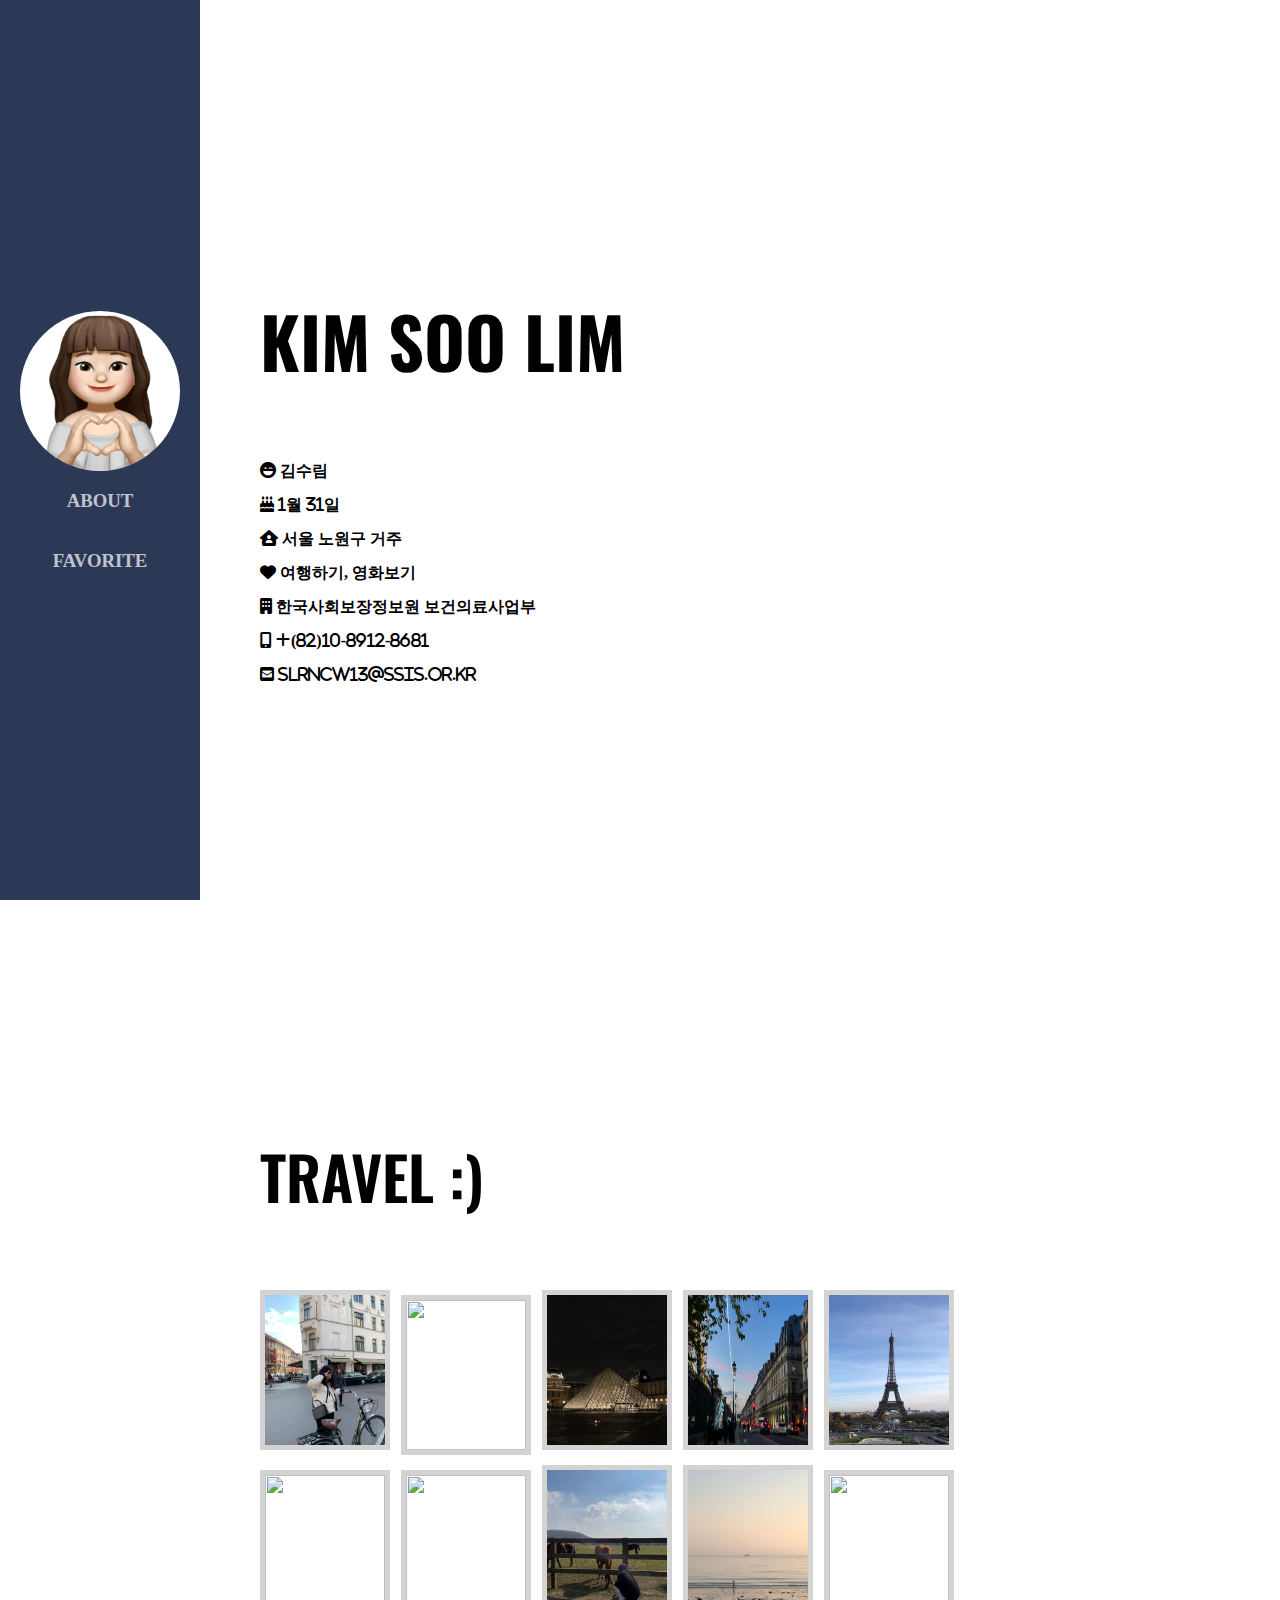
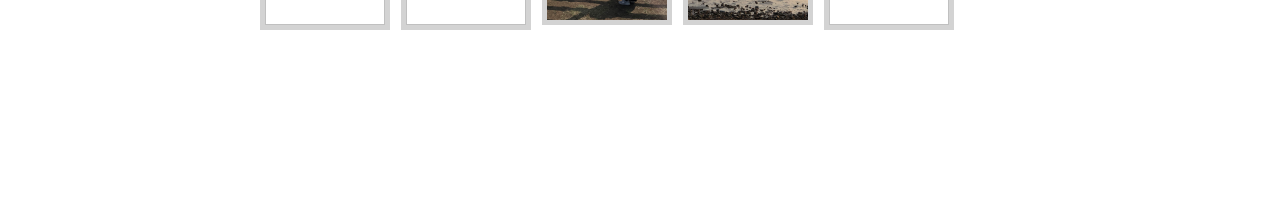
==== dd.html @ a925f669 "소속본부명 변경" ====
<html>
  <head>
    <meta charset="utf-8">
    <!-- 폰트 연결-->
    <link rel="stylesheet" href="https://cdnjs.cloudflare.com/ajax/libs/font-awesome/6.1.1/css/all.min.css">
    <link rel="preconnect" href="https://fonts.googleapis.com">
    <link rel="preconnect" href="https://fonts.gstatic.com" crossorigin="">
    <link href="https://fonts.googleapis.com/css2?family=Noto+Sans+KR:wght@100;300&amp;family=Oswald:wght@500&amp;family=Roboto+Mono:wght@200&amp;family=Roboto:wght@300&amp;display=swap" rel="stylesheet">
    <title>SOOLIM</title>
  </head>
<style>

body {
    margin: 0;
  }
  /*메뉴CSS*/
  /* . 은 class를 선택하는거 */
  .img {
    justify-content: center;
  }
  #porfile-img {
  width: 160px;
  height: 160px;
  border: 1px solid #2B3856;
  transform: scale(1); /* 이미지 사이즈 고정 */
  border-radius: 70%
  }

  .menu-bar {
    position: fixed;
    border: 0;
    background-color: #2B3856;
    display: block;
    width: 200px;
    height: 100vh;
    display: flex;
    align-items: center;
    justify-content: center;
  }

  .index h3 {
    color: white;
    opacity: 0.7;
    text-decoration: none;
    cursor: pointer;
  }

  .index {
    text-align: center;
    display: flex;
    flex-direction: column;
  }
  .index h3:hover {
    font-size: 1.1em;
    color: white;
    opacity: 1;
    text-shadow: 0.7px 0.7px 0.7px #000;
  }
  section {
    margin-left: 260px;
    height: 100vh;
    display: flex;
    flex-direction: column;
    justify-content: center;
  }
  .favorite img {
    margin-right: 7px;
    margin-top:10px;
    border: 5px;
    border-style: solid;
    border-color: lightgray;
    border-image-outset: 10px;
    width: 120px;
    height: 150px;
    transition: all 0.3s ease-in-out;
  }
  .ksl{
    font-size: 70px;
    font-weight: 700;
    font-family: 'Oswald', sans-serif;
  }

    .favorite p{
    font-size: 60px;
    font-weight: 600;
    font-family: 'Oswald', sans-serif;
  }
  
</style>
  <body>
    <header>
    </header>
  <!--메뉴부분-->
      <nav class="menu-bar">
        <div class="index">
        <div class="img">
          <img id="porfile-img" src="image/KakaoTalk_20220713_034603333.jpg">
        </div>
          <!-- 목차 내용 -->
          <!-- h 글자크기 -->
          <h3 class="click">ABOUT</h3>
          <h3 class="click">FAVORITE</h3>
        </div>
      </nav>
      <!--메뉴부분끝-->
      <section class="about">
        <p class="ksl">KIM SOO LIM</p>        
        <i class="fa-solid fa-face-laugh-wink"> 김수림</i><br>
        <i class="fa-solid fa-cake-candles"> 1월 31일</i><br>      
        <i class="fa-solid fa-house-user"> 서울 노원구 거주</i><br>
        <i class="fa-solid fa-heart"> 여행하기, 영화보기</i><br>
        <i class="fa-solid fa-building"> 한국사회보장정보원 보건의료사업부 </i><br>
        <i class="fa-solid fa-mobile-screen-button"> +(82)10-8912-8681</i><br>  
        <i class="fa-solid fa-square-envelope"> slrncw13@ssis.or.kr</i> 
      </section>
      <section class="favorite">
      <div class="favorite">
        <p> TRAVEL :) </p>
        <img src="image/KakaoTalk_20220726_003716223.jpg"    width="200" height="200">
        <img src="image/KakaoTalk_20220726_003716223_01.jpg" width="200" height="200">
        <img src="image/KakaoTalk_20220726_003716223_03.jpg" width="200" height="200"> 
        <img src="image/KakaoTalk_20220726_003716223_05.jpg" width="200" height="200"> 
        <img src="image/KakaoTalk_20220726_003716223_06.jpg" width="200" height="200"><br/> 
        <img src="image/KakaoTalk_20220726_003716223_08.jpg" width="200" height="200">
        <img src="image/KakaoTalk_20220726_003716223_07.jpg" width="200" height="200">
        <img src="image/KakaoTalk_20220726_010751493_01.jpg" width="200" height="200">   
        <img src="image/KakaoTalk_20220726_010825759.jpg"    width="200" height="200">
        <img src="image/KakaoTalk_20220726_003716223_02.jpg" width="200" height="200">
      </div>
      </section>

      <script type="text/javascript">
        const clicks = document.querySelectorAll(".click")
        const sections = document.querySelectorAll("section")
        const firstTop = sections[0].offsetTop
        const secondTop = sections[1].offsetTop
        // const thirdTop = sections[2].offsetTop
        // const fourthTop = sections[3].offsetTop
        
        
        clicks[0].onclick = function() {
          window.scroll({top: firstTop, behavior: 'smooth'})
        }
        clicks[1].onclick = function() {
          window.scroll({top: secondTop, behavior: 'smooth'})
        }
        // clicks[2].onclick = function() {
        //   window.scroll({top: thirdTop, behavior: 'smooth'})
        // }
        // clicks[3].onclick = function() {
        //   window.scroll({top: fourthTop, behavior: 'smooth'})
        // }
        </script>
</body>
</html>
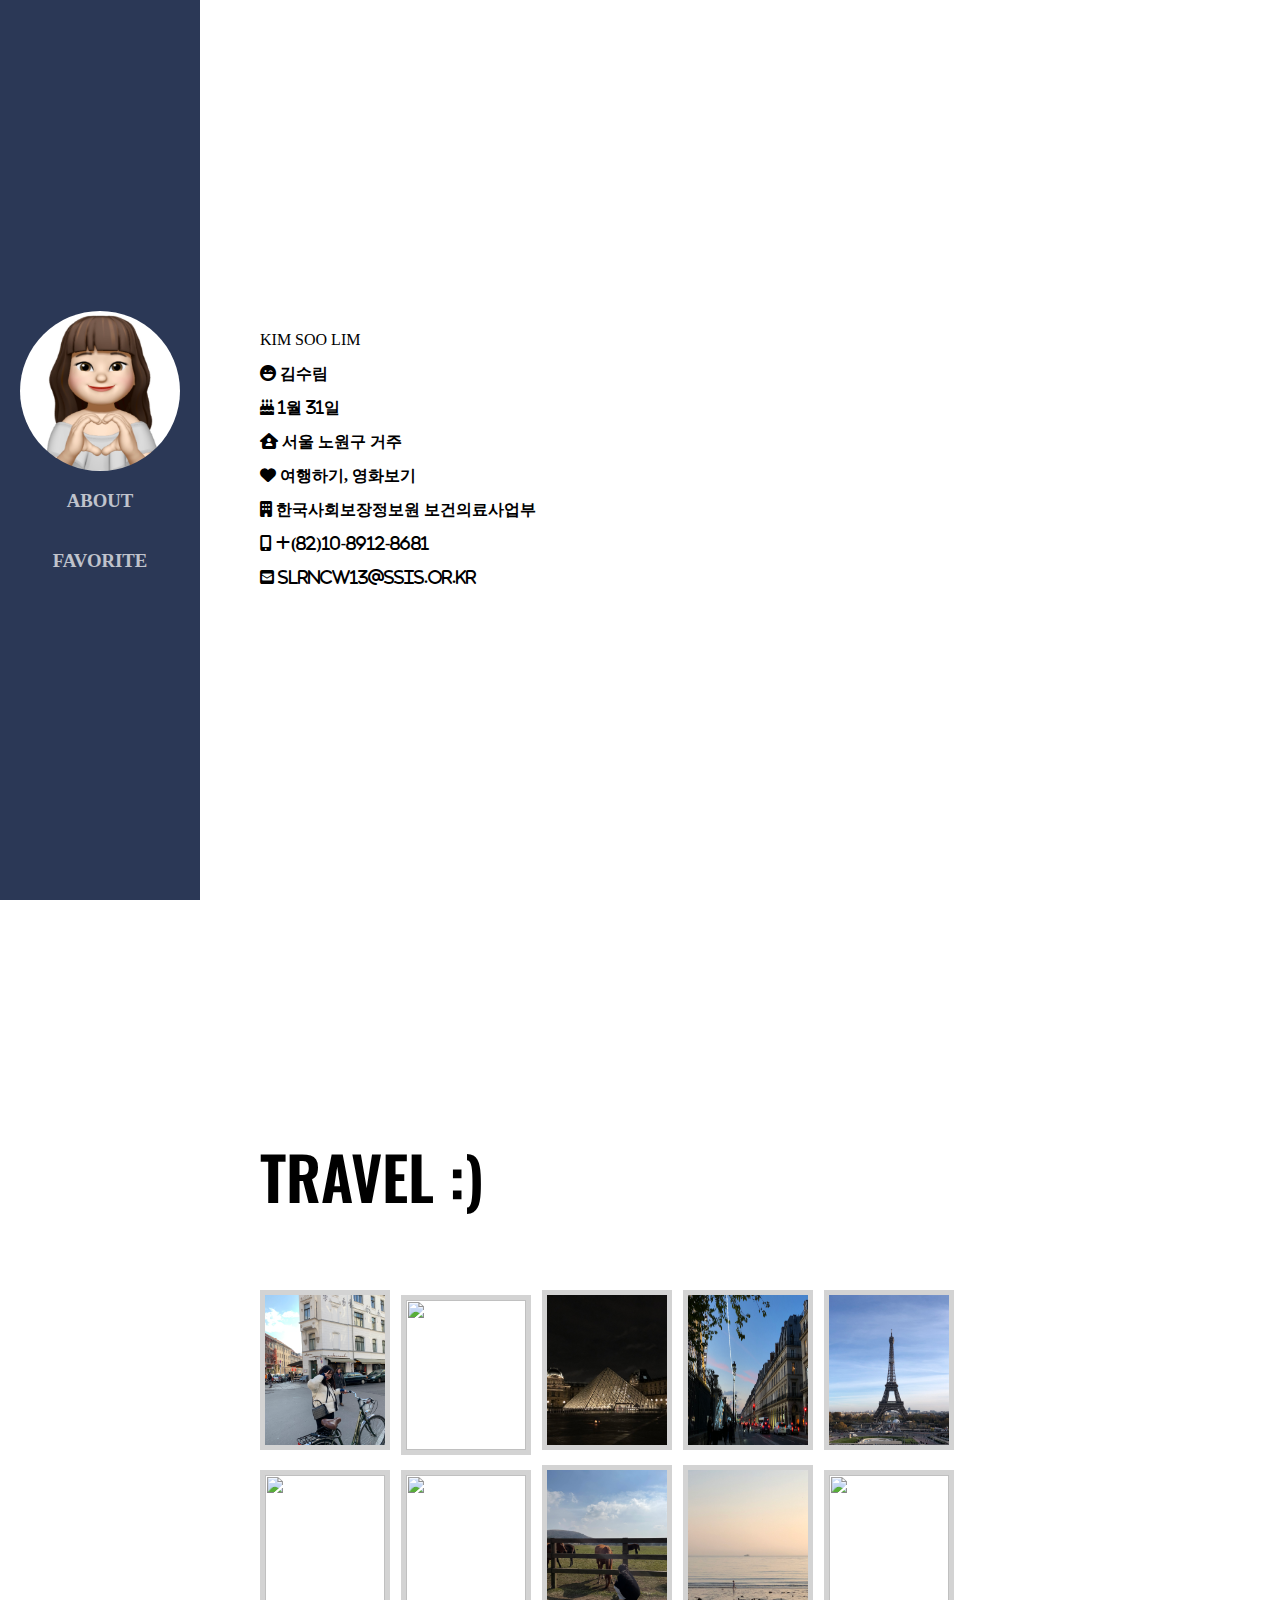
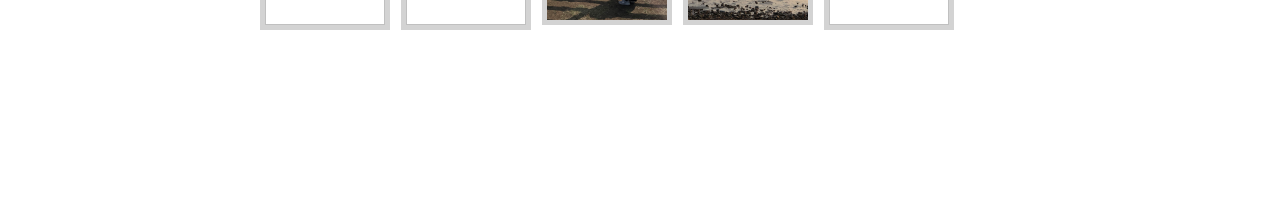
==== commit edee8025: "Add files via upload" ====
--- a/dd.html
+++ b/dd.html
@@ -74,12 +74,6 @@
     height: 150px;
     transition: all 0.3s ease-in-out;
   }
-  .ksl{
-    font-size: 70px;
-    font-weight: 700;
-    font-family: 'Oswald', sans-serif;
-  }
-
     .favorite p{
     font-size: 60px;
     font-weight: 600;
